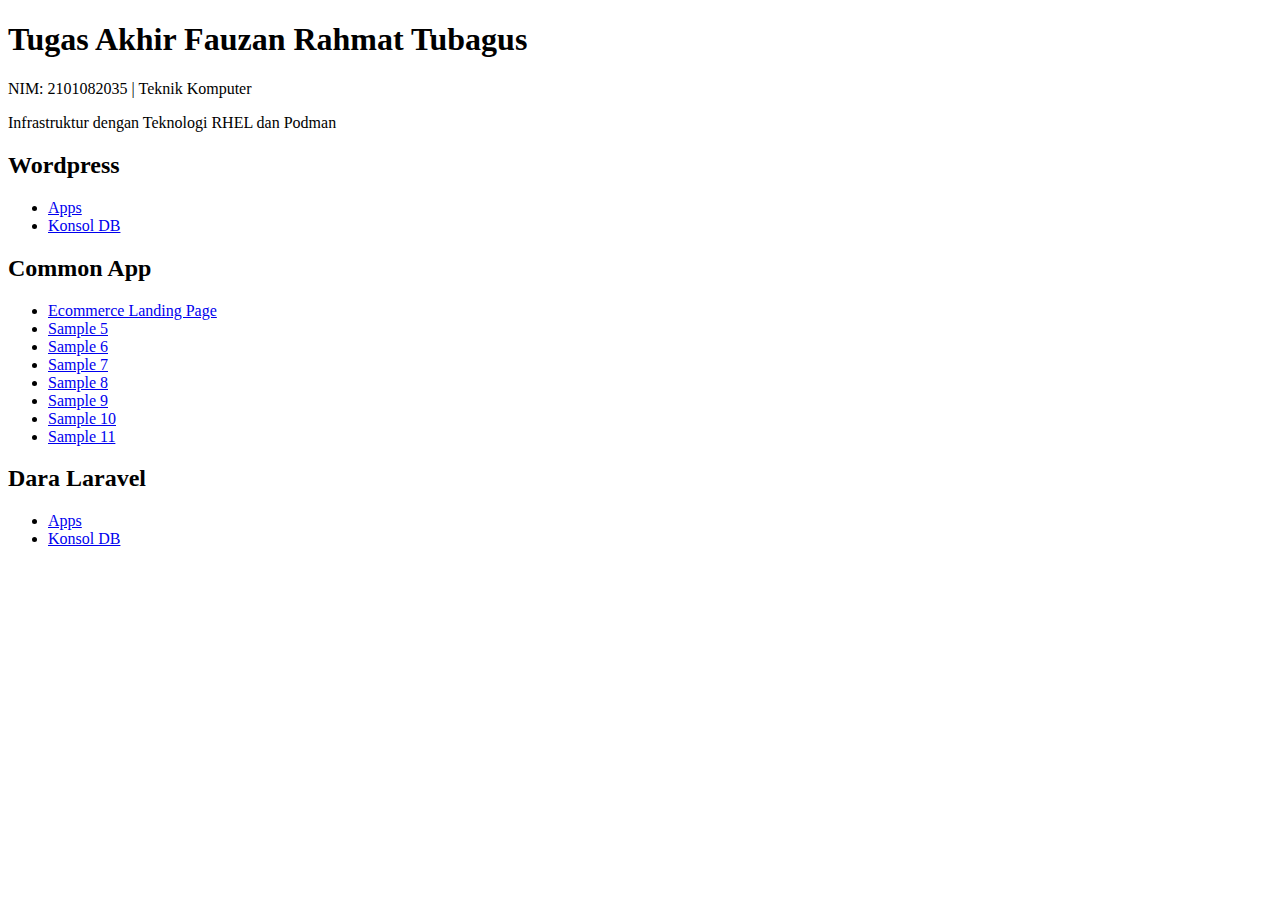
==== dashboard/index.html @ 8220e36e "dashboard" ====
<!DOCTYPE html>
<!-- saved from url=(0027)http://184.73.253.184:8082/ -->
<html lang="en"><head><meta http-equiv="Content-Type" content="text/html; charset=UTF-8">
    
    <meta name="viewport" content="width=device-width, initial-scale=1.0">
    <title>Modern URL List</title>
    <link rel="stylesheet" href="./index_files/styles.css">
</head>
<body>
    <h1>Tugas Akhir Fauzan Rahmat Tubagus</h1>
    <p>NIM: 2101082035 | Teknik Komputer</p>
    <p>Infrastruktur dengan Teknologi RHEL dan Podman</p>

    <div class="card-container">
        <div class="card">
            <h2>Wordpress</h2>
            <ul>
                <li><a href="http://tugasakhirfauzan.online:8081/" target="_blank">Apps</a></li>
                <li><a href="http://tugasakhirfauzan.online:8080/" target="_blank">Konsol DB</a></li>
            </ul>
        </div>

        <div class="card">
            <h2>Common App</h2>
            <ul>
                <li><a href="http://tugasakhirfauzan.online:8091/" target="_blank">Ecommerce Landing Page</a></li>
                <!-- Additional Common Links Sample 5-10 -->
                <li><a href="http://tugasakhirfauzan.online:8092/" target="_blank">Sample 5</a></li>
                <li><a href="http://tugasakhirfauzan.online:8093/" target="_blank">Sample 6</a></li>
                <li><a href="http://tugasakhirfauzan.online:8094/" target="_blank">Sample 7</a></li>
                <li><a href="http://tugasakhirfauzan.online:8095/" target="_blank">Sample 8</a></li>
                <li><a href="http://tugasakhirfauzan.online:8096/" target="_blank">Sample 9</a></li>
                <li><a href="http://tugasakhirfauzan.online:8097/" target="_blank">Sample 10</a></li>
		        <li><a href="http://tugasakhirfauzan.online:8098/" target="_blank">Sample 11</a></li>
            </ul>
        </div>

        <div class="card">
            <h2>Dara Laravel</h2>
            <ul>
                <li><a href="http://54.208.202.133:8085/" target="_blank">Apps</a></li>
                <li><a href="http://54.208.202.133:8084/" target="_blank">Konsol DB</a></li>
            </ul>
        </div>
    </div>



</body></html>
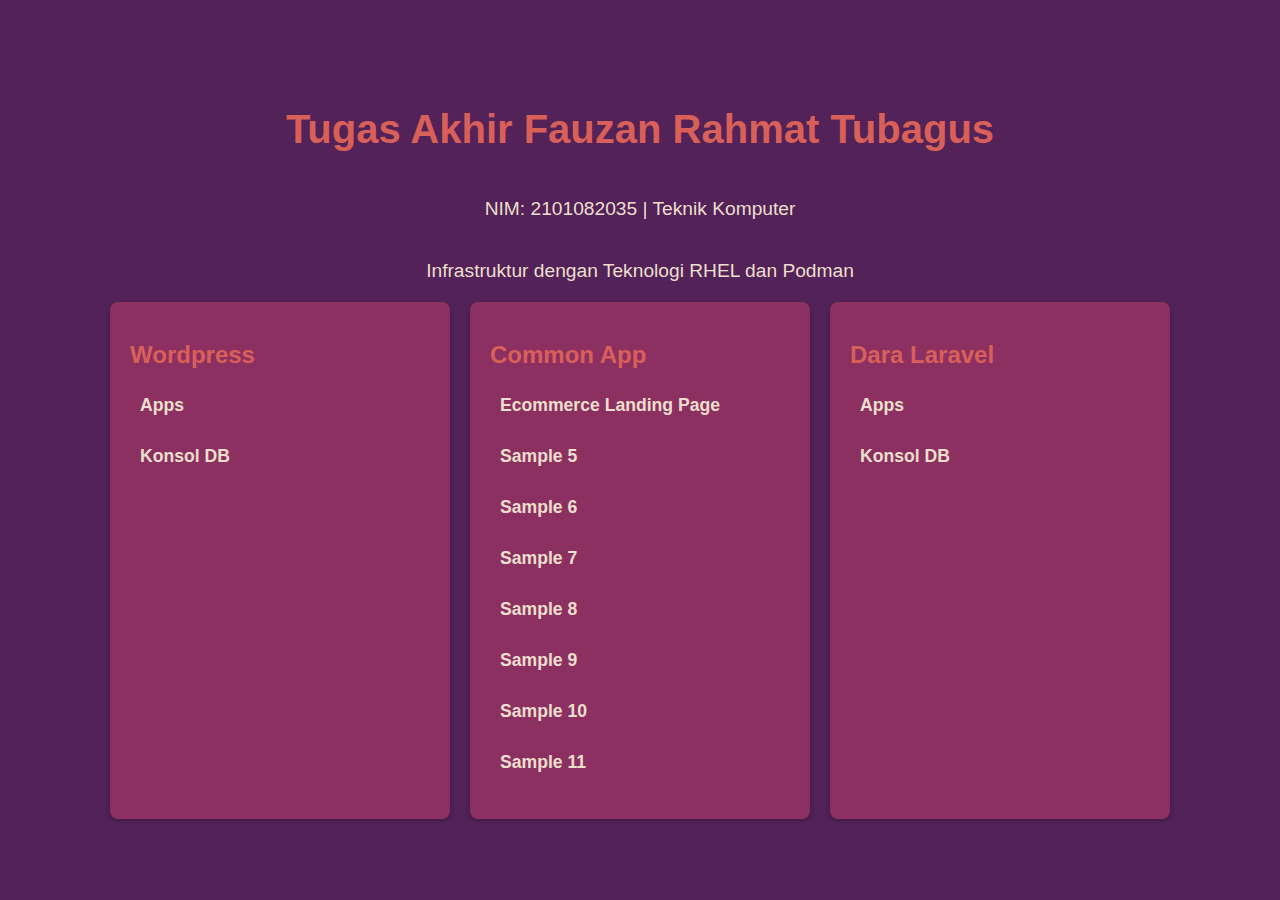
==== commit f1b0b319: "dashboard" ====
--- a/dashboard/index.html
+++ b/dashboard/index.html
@@ -1,10 +1,87 @@
 <!DOCTYPE html>
-<!-- saved from url=(0027)http://184.73.253.184:8082/ -->
-<html lang="en"><head><meta http-equiv="Content-Type" content="text/html; charset=UTF-8">
-    
+<html lang="en">
+<head>
+    <meta charset="UTF-8">
     <meta name="viewport" content="width=device-width, initial-scale=1.0">
     <title>Modern URL List</title>
-    <link rel="stylesheet" href="./index_files/styles.css">
+    <style>
+        body {
+            background-color: #522258;
+            color: #ECDFCC;
+            font-family: Arial, sans-serif;
+            margin: 0;
+            padding: 0;
+            display: flex;
+            flex-direction: column;
+            align-items: center;
+            justify-content: center;
+            min-height: 100vh;
+        }
+
+        h1 {
+            color: #D95F59;
+            font-size: 2.5rem;
+        }
+
+        p {
+            font-size: 1.2rem;
+            margin-bottom: 20px;
+        }
+
+        .card-container {
+            display: flex;
+            flex-wrap: wrap;
+            gap: 20px;
+            justify-content: center;
+        }
+
+        .card {
+            background: #8C3061;
+            border-radius: 8px;
+            box-shadow: 0 2px 5px rgba(0, 0, 0, 0.2);
+            padding: 20px;
+            width: 300px;
+            flex: 1;
+            color: #ECDFCC;
+        }
+
+        .card h2 {
+            color: #D95F59;
+            font-size: 1.5rem;
+            margin-bottom: 10px;
+        }
+
+        .card ul {
+            list-style-type: none;
+            padding: 0;
+        }
+
+        .card ul li {
+            background-color: #8C3061;
+            padding: 10px;
+            margin: 10px 0;
+            border-radius: 5px;
+            transition: background-color 0.3s ease;
+        }
+
+        .card ul li:hover {
+            background-color: #C63C51;
+        }
+
+        .card ul li a {
+            text-decoration: none;
+            color: #ECDFCC;
+            font-weight: bold;
+            font-size: 1.1rem;
+        }
+
+        a {
+            text-decoration: none;
+            color: #ECDFCC;
+            font-weight: bold;
+            font-size: 1.1rem;
+        }
+    </style>
 </head>
 <body>
     <h1>Tugas Akhir Fauzan Rahmat Tubagus</h1>
@@ -24,7 +101,6 @@
             <h2>Common App</h2>
             <ul>
                 <li><a href="http://tugasakhirfauzan.online:8091/" target="_blank">Ecommerce Landing Page</a></li>
-                <!-- Additional Common Links Sample 5-10 -->
                 <li><a href="http://tugasakhirfauzan.online:8092/" target="_blank">Sample 5</a></li>
                 <li><a href="http://tugasakhirfauzan.online:8093/" target="_blank">Sample 6</a></li>
                 <li><a href="http://tugasakhirfauzan.online:8094/" target="_blank">Sample 7</a></li>
@@ -43,7 +119,5 @@
             </ul>
         </div>
     </div>
-
-
-
-</body></html>+</body>
+</html>
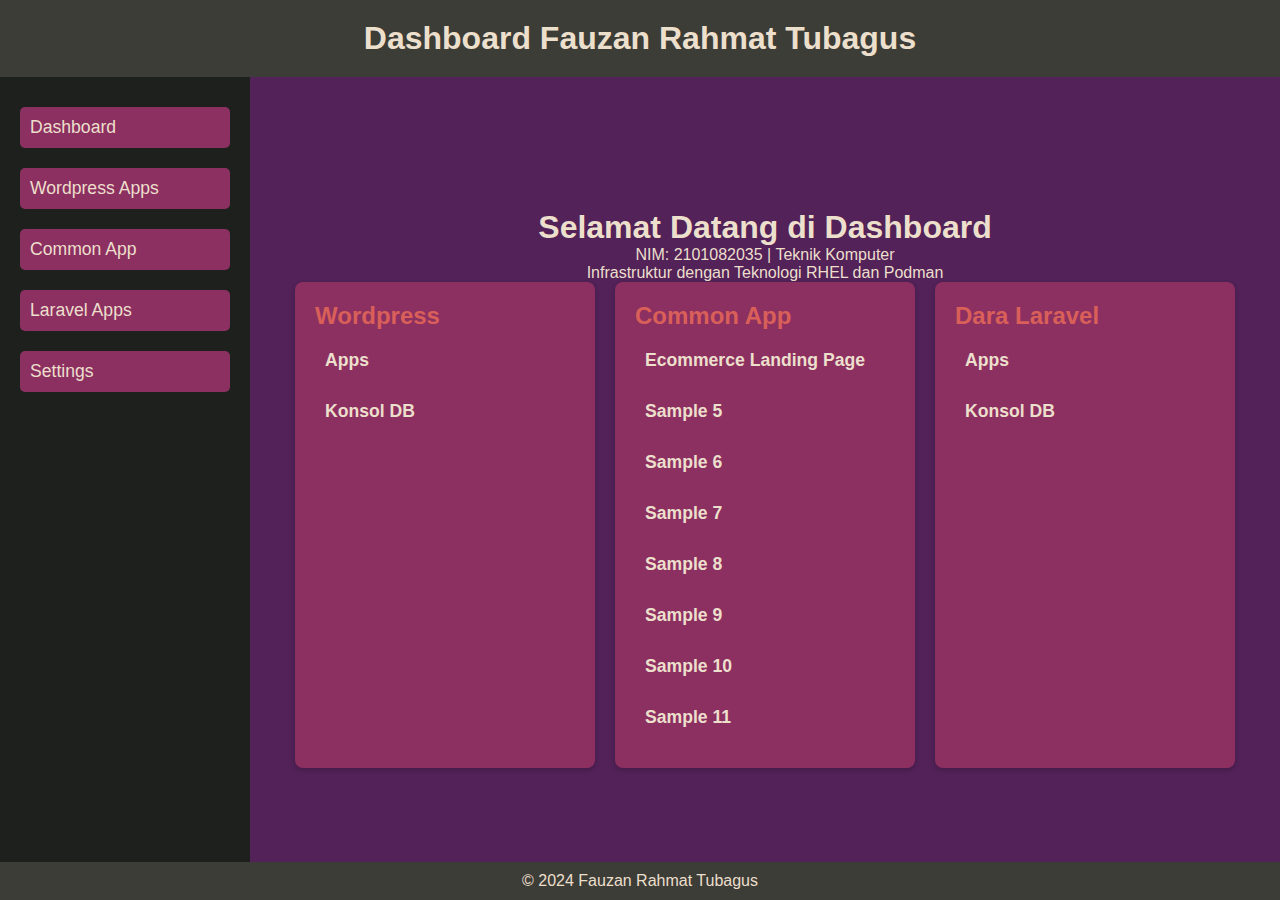
==== commit d01966d3: "dashboard" ====
--- a/dashboard/index.html
+++ b/dashboard/index.html
@@ -3,35 +3,73 @@
 <head>
     <meta charset="UTF-8">
     <meta name="viewport" content="width=device-width, initial-scale=1.0">
-    <title>Modern URL List</title>
+    <title>Dashboard Fauzan Rahmat Tubagus</title>
     <style>
+        * {
+            margin: 0;
+            padding: 0;
+            box-sizing: border-box;
+        }
+
         body {
             background-color: #522258;
             color: #ECDFCC;
             font-family: Arial, sans-serif;
-            margin: 0;
-            padding: 0;
+            display: flex;
+            height: 100vh;
+            flex-direction: column;
+        }
+
+        header {
+            background-color: #3C3D37;
+            padding: 20px;
+            text-align: center;
+            color: #ECDFCC;
+            font-size: 2rem;
+            font-weight: bold;
+        }
+
+        .container {
+            display: flex;
+            height: 100%;
+        }
+
+        .sidebar {
+            background-color: #1E201E;
+            width: 250px;
+            padding: 20px;
+            display: flex;
+            flex-direction: column;
+        }
+
+        .sidebar a {
+            color: #ECDFCC;
+            text-decoration: none;
+            font-size: 1.1rem;
+            margin: 10px 0;
+            padding: 10px;
+            background-color: #8C3061;
+            border-radius: 5px;
+            transition: background-color 0.3s ease;
+        }
+
+        .sidebar a:hover {
+            background-color: #C63C51;
+        }
+
+        .content {
+            flex: 1;
+            padding: 20px;
             display: flex;
             flex-direction: column;
             align-items: center;
             justify-content: center;
-            min-height: 100vh;
-        }
-
-        h1 {
-            color: #D95F59;
-            font-size: 2.5rem;
-        }
-
-        p {
-            font-size: 1.2rem;
-            margin-bottom: 20px;
         }
 
         .card-container {
             display: flex;
+            gap: 20px;
             flex-wrap: wrap;
-            gap: 20px;
             justify-content: center;
         }
 
@@ -75,49 +113,74 @@
             font-size: 1.1rem;
         }
 
-        a {
-            text-decoration: none;
+        footer {
+            background-color: #3C3D37;
+            padding: 10px;
+            text-align: center;
             color: #ECDFCC;
-            font-weight: bold;
-            font-size: 1.1rem;
+            position: absolute;
+            bottom: 0;
+            width: 100%;
         }
     </style>
 </head>
 <body>
-    <h1>Tugas Akhir Fauzan Rahmat Tubagus</h1>
-    <p>NIM: 2101082035 | Teknik Komputer</p>
-    <p>Infrastruktur dengan Teknologi RHEL dan Podman</p>
 
-    <div class="card-container">
-        <div class="card">
-            <h2>Wordpress</h2>
-            <ul>
-                <li><a href="http://tugasakhirfauzan.online:8081/" target="_blank">Apps</a></li>
-                <li><a href="http://tugasakhirfauzan.online:8080/" target="_blank">Konsol DB</a></li>
-            </ul>
+    <header>
+        Dashboard Fauzan Rahmat Tubagus
+    </header>
+
+    <div class="container">
+        <div class="sidebar">
+            <a href="#">Dashboard</a>
+            <a href="#">Wordpress Apps</a>
+            <a href="#">Common App</a>
+            <a href="#">Laravel Apps</a>
+            <a href="#">Settings</a>
         </div>
 
-        <div class="card">
-            <h2>Common App</h2>
-            <ul>
-                <li><a href="http://tugasakhirfauzan.online:8091/" target="_blank">Ecommerce Landing Page</a></li>
-                <li><a href="http://tugasakhirfauzan.online:8092/" target="_blank">Sample 5</a></li>
-                <li><a href="http://tugasakhirfauzan.online:8093/" target="_blank">Sample 6</a></li>
-                <li><a href="http://tugasakhirfauzan.online:8094/" target="_blank">Sample 7</a></li>
-                <li><a href="http://tugasakhirfauzan.online:8095/" target="_blank">Sample 8</a></li>
-                <li><a href="http://tugasakhirfauzan.online:8096/" target="_blank">Sample 9</a></li>
-                <li><a href="http://tugasakhirfauzan.online:8097/" target="_blank">Sample 10</a></li>
-		        <li><a href="http://tugasakhirfauzan.online:8098/" target="_blank">Sample 11</a></li>
-            </ul>
-        </div>
+        <div class="content">
+            <h1>Selamat Datang di Dashboard</h1>
+            <p>NIM: 2101082035 | Teknik Komputer</p>
+            <p>Infrastruktur dengan Teknologi RHEL dan Podman</p>
 
-        <div class="card">
-            <h2>Dara Laravel</h2>
-            <ul>
-                <li><a href="http://54.208.202.133:8085/" target="_blank">Apps</a></li>
-                <li><a href="http://54.208.202.133:8084/" target="_blank">Konsol DB</a></li>
-            </ul>
+            <div class="card-container">
+                <div class="card">
+                    <h2>Wordpress</h2>
+                    <ul>
+                        <li><a href="http://tugasakhirfauzan.online:8081/" target="_blank">Apps</a></li>
+                        <li><a href="http://tugasakhirfauzan.online:8080/" target="_blank">Konsol DB</a></li>
+                    </ul>
+                </div>
+
+                <div class="card">
+                    <h2>Common App</h2>
+                    <ul>
+                        <li><a href="http://tugasakhirfauzan.online:8091/" target="_blank">Ecommerce Landing Page</a></li>
+                        <li><a href="http://tugasakhirfauzan.online:8092/" target="_blank">Sample 5</a></li>
+                        <li><a href="http://tugasakhirfauzan.online:8093/" target="_blank">Sample 6</a></li>
+                        <li><a href="http://tugasakhirfauzan.online:8094/" target="_blank">Sample 7</a></li>
+                        <li><a href="http://tugasakhirfauzan.online:8095/" target="_blank">Sample 8</a></li>
+                        <li><a href="http://tugasakhirfauzan.online:8096/" target="_blank">Sample 9</a></li>
+                        <li><a href="http://tugasakhirfauzan.online:8097/" target="_blank">Sample 10</a></li>
+                        <li><a href="http://tugasakhirfauzan.online:8098/" target="_blank">Sample 11</a></li>
+                    </ul>
+                </div>
+
+                <div class="card">
+                    <h2>Dara Laravel</h2>
+                    <ul>
+                        <li><a href="http://54.208.202.133:8085/" target="_blank">Apps</a></li>
+                        <li><a href="http://54.208.202.133:8084/" target="_blank">Konsol DB</a></li>
+                    </ul>
+                </div>
+            </div>
         </div>
     </div>
+
+    <footer>
+        © 2024 Fauzan Rahmat Tubagus
+    </footer>
+
 </body>
 </html>
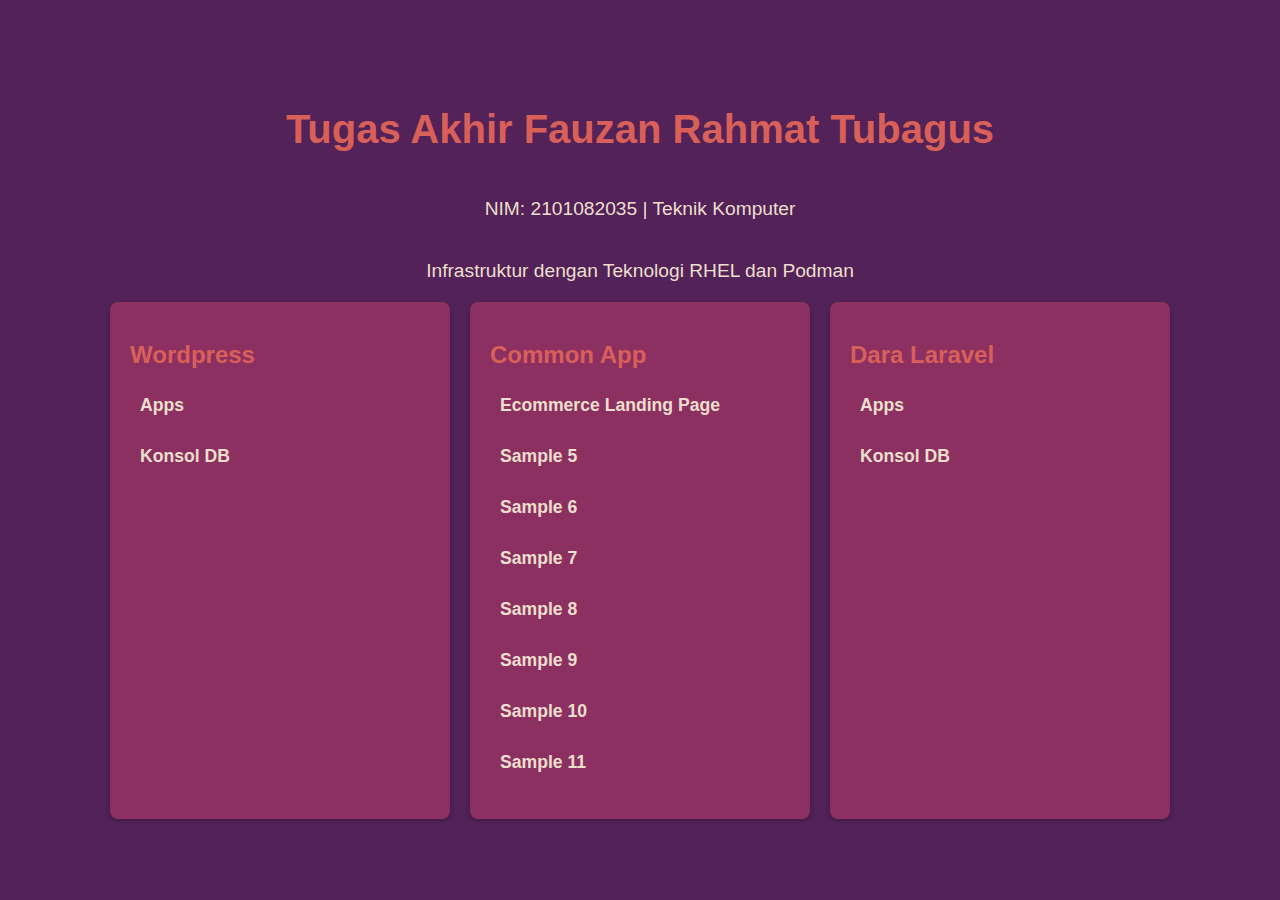
==== commit 108298bf: "dashboard" ====
--- a/dashboard/index.html
+++ b/dashboard/index.html
@@ -1,186 +1,49 @@
 <!DOCTYPE html>
-<html lang="en">
-<head>
-    <meta charset="UTF-8">
+<!-- saved from url=(0027)http://184.73.253.184:8082/ -->
+<html lang="en"><head><meta http-equiv="Content-Type" content="text/html; charset=UTF-8">
+    
     <meta name="viewport" content="width=device-width, initial-scale=1.0">
-    <title>Dashboard Fauzan Rahmat Tubagus</title>
-    <style>
-        * {
-            margin: 0;
-            padding: 0;
-            box-sizing: border-box;
-        }
-
-        body {
-            background-color: #522258;
-            color: #ECDFCC;
-            font-family: Arial, sans-serif;
-            display: flex;
-            height: 100vh;
-            flex-direction: column;
-        }
-
-        header {
-            background-color: #3C3D37;
-            padding: 20px;
-            text-align: center;
-            color: #ECDFCC;
-            font-size: 2rem;
-            font-weight: bold;
-        }
-
-        .container {
-            display: flex;
-            height: 100%;
-        }
-
-        .sidebar {
-            background-color: #1E201E;
-            width: 250px;
-            padding: 20px;
-            display: flex;
-            flex-direction: column;
-        }
-
-        .sidebar a {
-            color: #ECDFCC;
-            text-decoration: none;
-            font-size: 1.1rem;
-            margin: 10px 0;
-            padding: 10px;
-            background-color: #8C3061;
-            border-radius: 5px;
-            transition: background-color 0.3s ease;
-        }
-
-        .sidebar a:hover {
-            background-color: #C63C51;
-        }
-
-        .content {
-            flex: 1;
-            padding: 20px;
-            display: flex;
-            flex-direction: column;
-            align-items: center;
-            justify-content: center;
-        }
-
-        .card-container {
-            display: flex;
-            gap: 20px;
-            flex-wrap: wrap;
-            justify-content: center;
-        }
-
-        .card {
-            background: #8C3061;
-            border-radius: 8px;
-            box-shadow: 0 2px 5px rgba(0, 0, 0, 0.2);
-            padding: 20px;
-            width: 300px;
-            flex: 1;
-            color: #ECDFCC;
-        }
-
-        .card h2 {
-            color: #D95F59;
-            font-size: 1.5rem;
-            margin-bottom: 10px;
-        }
-
-        .card ul {
-            list-style-type: none;
-            padding: 0;
-        }
-
-        .card ul li {
-            background-color: #8C3061;
-            padding: 10px;
-            margin: 10px 0;
-            border-radius: 5px;
-            transition: background-color 0.3s ease;
-        }
-
-        .card ul li:hover {
-            background-color: #C63C51;
-        }
-
-        .card ul li a {
-            text-decoration: none;
-            color: #ECDFCC;
-            font-weight: bold;
-            font-size: 1.1rem;
-        }
-
-        footer {
-            background-color: #3C3D37;
-            padding: 10px;
-            text-align: center;
-            color: #ECDFCC;
-            position: absolute;
-            bottom: 0;
-            width: 100%;
-        }
-    </style>
+    <title>Modern URL List</title>
+    <link rel="stylesheet" href="styles.css">
 </head>
 <body>
+    <h1>Tugas Akhir Fauzan Rahmat Tubagus</h1>
+    <p>NIM: 2101082035 | Teknik Komputer</p>
+    <p>Infrastruktur dengan Teknologi RHEL dan Podman</p>
 
-    <header>
-        Dashboard Fauzan Rahmat Tubagus
-    </header>
-
-    <div class="container">
-        <div class="sidebar">
-            <a href="#">Dashboard</a>
-            <a href="#">Wordpress Apps</a>
-            <a href="#">Common App</a>
-            <a href="#">Laravel Apps</a>
-            <a href="#">Settings</a>
+    <div class="card-container">
+        <div class="card">
+            <h2>Wordpress</h2>
+            <ul>
+                <li><a href="http://tugasakhirfauzan.online:8081/" target="_blank">Apps</a></li>
+                <li><a href="http://tugasakhirfauzan.online:8080/" target="_blank">Konsol DB</a></li>
+            </ul>
         </div>
 
-        <div class="content">
-            <h1>Selamat Datang di Dashboard</h1>
-            <p>NIM: 2101082035 | Teknik Komputer</p>
-            <p>Infrastruktur dengan Teknologi RHEL dan Podman</p>
+        <div class="card">
+            <h2>Common App</h2>
+            <ul>
+                <li><a href="http://tugasakhirfauzan.online:8091/" target="_blank">Ecommerce Landing Page</a></li>
+                <!-- Additional Common Links Sample 5-10 -->
+                <li><a href="http://tugasakhirfauzan.online:8092/" target="_blank">Sample 5</a></li>
+                <li><a href="http://tugasakhirfauzan.online:8093/" target="_blank">Sample 6</a></li>
+                <li><a href="http://tugasakhirfauzan.online:8094/" target="_blank">Sample 7</a></li>
+                <li><a href="http://tugasakhirfauzan.online:8095/" target="_blank">Sample 8</a></li>
+                <li><a href="http://tugasakhirfauzan.online:8096/" target="_blank">Sample 9</a></li>
+                <li><a href="http://tugasakhirfauzan.online:8097/" target="_blank">Sample 10</a></li>
+		        <li><a href="http://tugasakhirfauzan.online:8098/" target="_blank">Sample 11</a></li>
+            </ul>
+        </div>
 
-            <div class="card-container">
-                <div class="card">
-                    <h2>Wordpress</h2>
-                    <ul>
-                        <li><a href="http://tugasakhirfauzan.online:8081/" target="_blank">Apps</a></li>
-                        <li><a href="http://tugasakhirfauzan.online:8080/" target="_blank">Konsol DB</a></li>
-                    </ul>
-                </div>
-
-                <div class="card">
-                    <h2>Common App</h2>
-                    <ul>
-                        <li><a href="http://tugasakhirfauzan.online:8091/" target="_blank">Ecommerce Landing Page</a></li>
-                        <li><a href="http://tugasakhirfauzan.online:8092/" target="_blank">Sample 5</a></li>
-                        <li><a href="http://tugasakhirfauzan.online:8093/" target="_blank">Sample 6</a></li>
-                        <li><a href="http://tugasakhirfauzan.online:8094/" target="_blank">Sample 7</a></li>
-                        <li><a href="http://tugasakhirfauzan.online:8095/" target="_blank">Sample 8</a></li>
-                        <li><a href="http://tugasakhirfauzan.online:8096/" target="_blank">Sample 9</a></li>
-                        <li><a href="http://tugasakhirfauzan.online:8097/" target="_blank">Sample 10</a></li>
-                        <li><a href="http://tugasakhirfauzan.online:8098/" target="_blank">Sample 11</a></li>
-                    </ul>
-                </div>
-
-                <div class="card">
-                    <h2>Dara Laravel</h2>
-                    <ul>
-                        <li><a href="http://54.208.202.133:8085/" target="_blank">Apps</a></li>
-                        <li><a href="http://54.208.202.133:8084/" target="_blank">Konsol DB</a></li>
-                    </ul>
-                </div>
-            </div>
+        <div class="card">
+            <h2>Dara Laravel</h2>
+            <ul>
+                <li><a href="http://54.208.202.133:8085/" target="_blank">Apps</a></li>
+                <li><a href="http://54.208.202.133:8084/" target="_blank">Konsol DB</a></li>
+            </ul>
         </div>
     </div>
 
-    <footer>
-        © 2024 Fauzan Rahmat Tubagus
-    </footer>
 
-</body>
-</html>
+
+</body></html>--- a/dashboard/styles.css
+++ b/dashboard/styles.css
@@ -0,0 +1,76 @@
+body {
+    background-color: #522258;
+    color: #ECDFCC;
+    font-family: Arial, sans-serif;
+    margin: 0;
+    padding: 0;
+    display: flex;
+    flex-direction: column;
+    align-items: center;
+    justify-content: center;
+    min-height: 100vh;
+}
+
+h1 {
+    color: #D95F59;
+    font-size: 2.5rem;
+}
+
+p {
+    font-size: 1.2rem;
+    margin-bottom: 20px;
+}
+
+.card-container {
+    display: flex;
+    flex-wrap: wrap;
+    gap: 20px;
+    justify-content: center;
+}
+
+.card {
+    background: #8C3061;
+    border-radius: 8px;
+    box-shadow: 0 2px 5px rgba(0, 0, 0, 0.2);
+    padding: 20px;
+    width: 300px;
+    flex: 1;
+    color: #ECDFCC;
+}
+
+.card h2 {
+    color: #D95F59;
+    font-size: 1.5rem;
+    margin-bottom: 10px;
+}
+
+.card ul {
+    list-style-type: none;
+    padding: 0;
+}
+
+.card ul li {
+    background-color: #8C3061;
+    padding: 10px;
+    margin: 10px 0;
+    border-radius: 5px;
+    transition: background-color 0.3s ease;
+}
+
+.card ul li:hover {
+    background-color: #C63C51;
+}
+
+.card ul li a {
+    text-decoration: none;
+    color: #ECDFCC;
+    font-weight: bold;
+    font-size: 1.1rem;
+}
+
+a {
+    text-decoration: none;
+    color: #ECDFCC;
+    font-weight: bold;
+    font-size: 1.1rem;
+}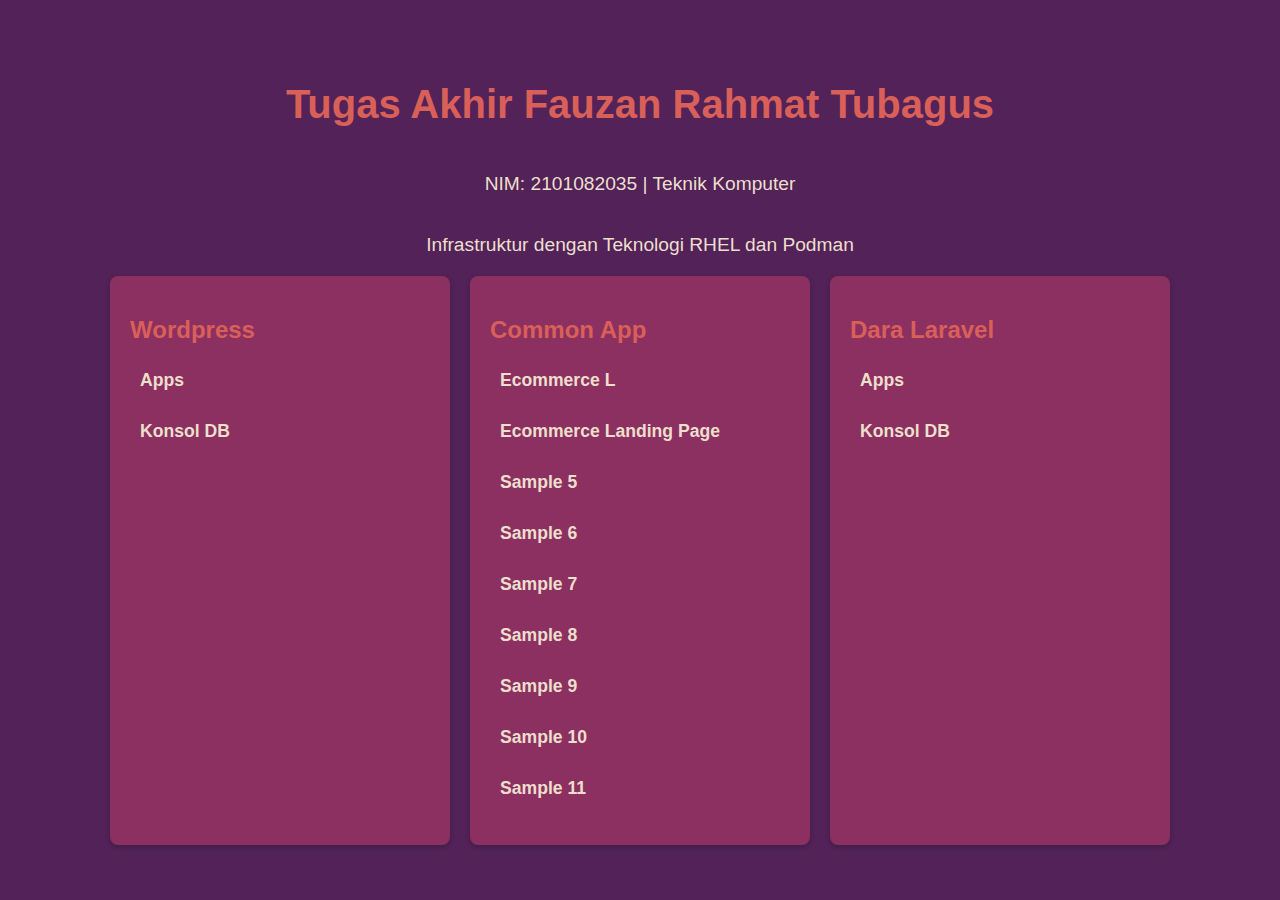
==== commit 8ef545b7: "dashboard" ====
--- a/dashboard/index.html
+++ b/dashboard/index.html
@@ -15,14 +15,15 @@
         <div class="card">
             <h2>Wordpress</h2>
             <ul>
-                <li><a href="http://tugasakhirfauzan.online:8081/" target="_blank">Apps</a></li>
-                <li><a href="http://tugasakhirfauzan.online:8080/" target="_blank">Konsol DB</a></li>
+                <li><a href="52.55.30.225:8081/" target="_blank">Apps</a></li>
+                <li><a href="52.55.30.225:8080/" target="_blank">Konsol DB</a></li>
             </ul>
         </div>
 
         <div class="card">
             <h2>Common App</h2>
             <ul>
+                <li><a href="http://tugasakhirfauzan.online:809o/" target="_blank">Ecommerce L</a></li>
                 <li><a href="http://tugasakhirfauzan.online:8091/" target="_blank">Ecommerce Landing Page</a></li>
                 <!-- Additional Common Links Sample 5-10 -->
                 <li><a href="http://tugasakhirfauzan.online:8092/" target="_blank">Sample 5</a></li>
